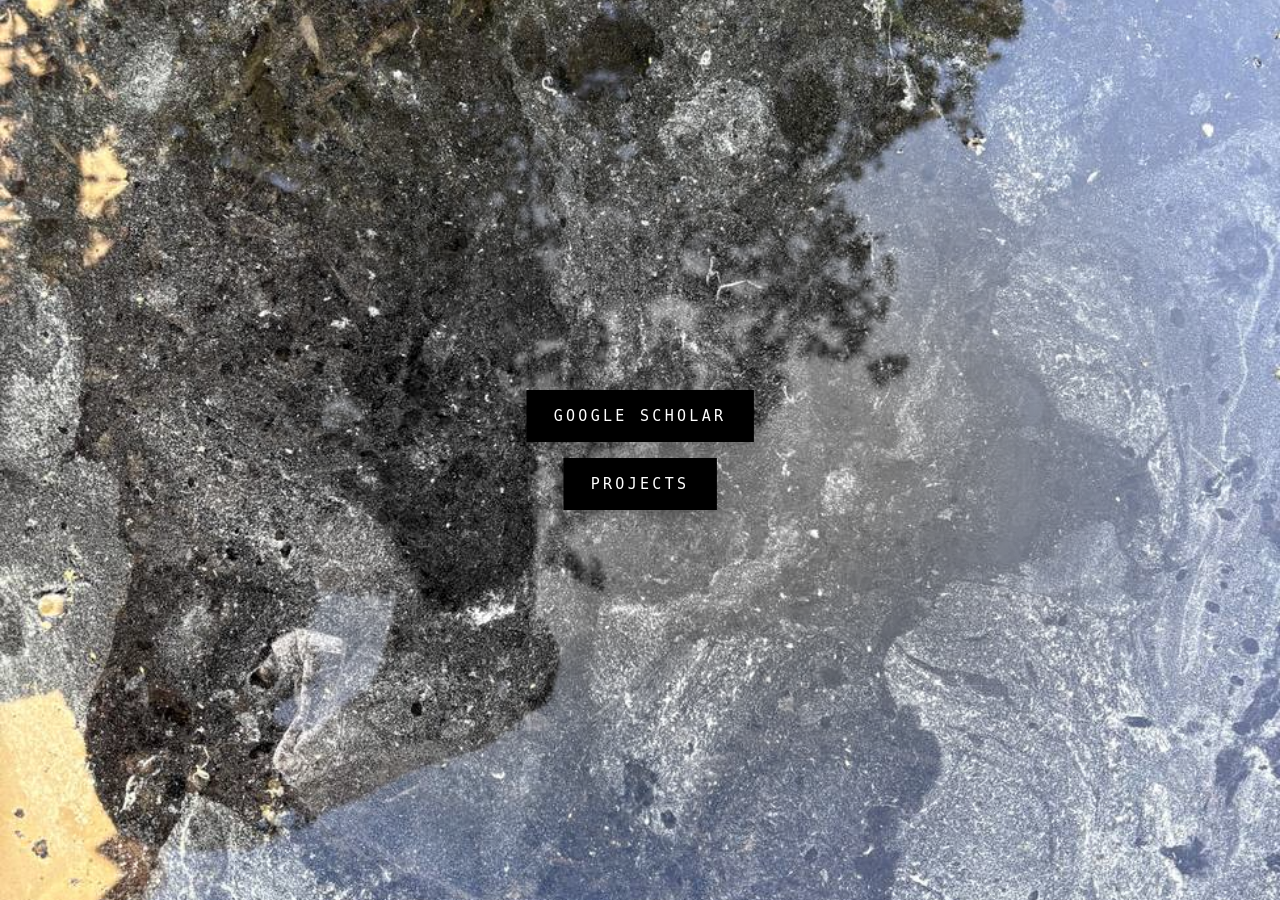
==== index.html @ 2147ba5a "Harden static site: CSP, SRI on CDN script, strip xlsx metadata - Add a Content-Security-Policy meta" ====
<!DOCTYPE html>
<html lang="en">
<head>
<meta charset="UTF-8">
<meta name="viewport" content="width=device-width, initial-scale=1.0, maximum-scale=1.0, user-scalable=no">
<meta http-equiv="Content-Security-Policy" content="default-src 'none'; script-src 'none'; style-src 'self' 'unsafe-inline' https://fonts.googleapis.com; font-src https://fonts.gstatic.com; img-src 'self' data:; base-uri 'self'; form-action 'self'">
<title>MAXIMILIAN LINDHOLZ</title>
<style>
  @import url('https://fonts.googleapis.com/css2?family=Courier+Prime:wght@400;700&display=swap');

  * {
    margin: 0; padding: 0; box-sizing: border-box;
    -webkit-tap-highlight-color: transparent;
  }

  html, body {
    width: 100%; height: 100%; overflow: hidden;
    background: #000;
    font-family: 'Courier Prime', monospace;
    position: fixed; touch-action: manipulation;
  }

  #container { position: absolute; inset: 0; }

  :root { --photo: url('[data-uri]'); }

  /* mono layer: grayscale copy of the photo, masked so it's fully
     opaque (black & white) at the center and fades out toward the
     edges, revealing the full-color layer underneath */
  #photo-mono {
    position: absolute; inset: 0;
    z-index: 2;
    filter: grayscale(1) contrast(1.05);
    -webkit-mask-image: radial-gradient(ellipse at center, #000 0%, #000 28%, transparent 72%);
    mask-image: radial-gradient(ellipse at center, #000 0%, #000 28%, transparent 72%);
  }

  /* base layer: the photograph (embedded, no external file) */
  #photo, #photo-mono {
    background: #000 var(--photo) center center / cover no-repeat;
  }

  #photo {
    position: absolute; inset: 0;
    z-index: 1;
  }

  /* Links — stacked, centered, legible over the photo */
  #links {
    position: absolute; top: 50%; left: 50%;
    transform: translate(-50%, -50%);
    z-index: 4;
    display: flex;
    flex-direction: column;
    align-items: center;
    gap: 16px;
  }

  #links a {
    text-decoration: none;
    font-size: 15px; letter-spacing: 0.22em;
    padding: 16px 26px;
    user-select: none;
    color: #fff;
    border: 1px solid #000;
    background: #000;
    box-shadow: 0 4px 24px rgba(0,0,0,0.35);
    transition: background 0.2s ease, color 0.2s ease;
  }
  #links a:hover { background: #1a1a1a; }
</style>
</head>
<body>

<div id="container">
  <div id="photo"></div>
  <div id="photo-mono"></div>
  <nav id="links">
    <a id="scholar" href="https://scholar.google.de/citations?user=MSQ2y68AAAAJ&hl=de"
       target="_blank" rel="noopener noreferrer">GOOGLE&nbsp;SCHOLAR</a>
    <a id="projects" href="/projects/">PROJECTS</a>
  </nav>
</div>
</body>
</html>
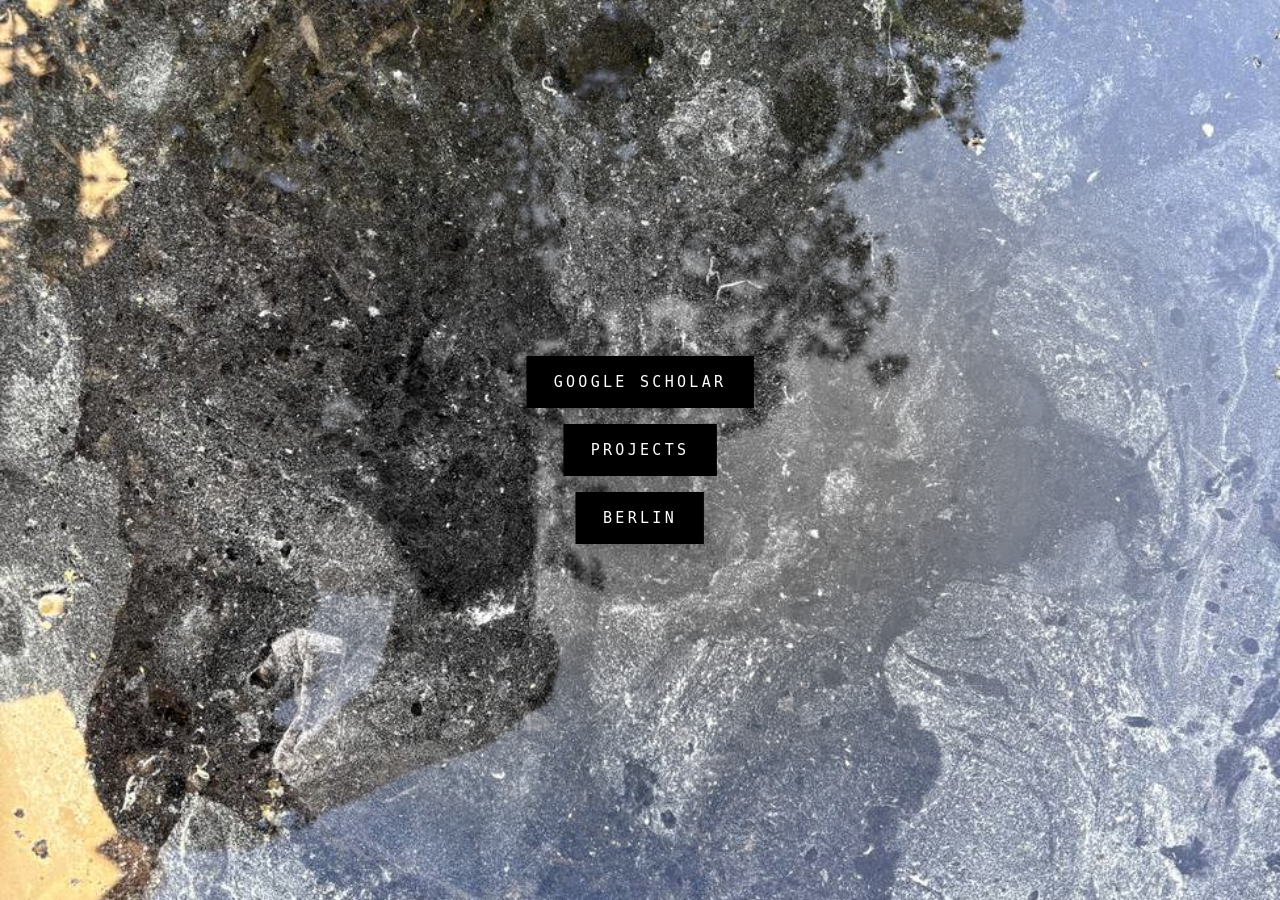
==== commit 1a1b6daa: "Add /berlin/ recommendations page; Berlin list on wedding map; drop /feier/ - berlin/: photo grid (m" ====
--- a/index.html
+++ b/index.html
@@ -79,6 +79,7 @@
     <a id="scholar" href="https://scholar.google.de/citations?user=MSQ2y68AAAAJ&hl=de"
        target="_blank" rel="noopener noreferrer">GOOGLE&nbsp;SCHOLAR</a>
     <a id="projects" href="/projects/">PROJECTS</a>
+    <a id="berlin" href="/berlin/">BERLIN</a>
   </nav>
 </div>
 </body>
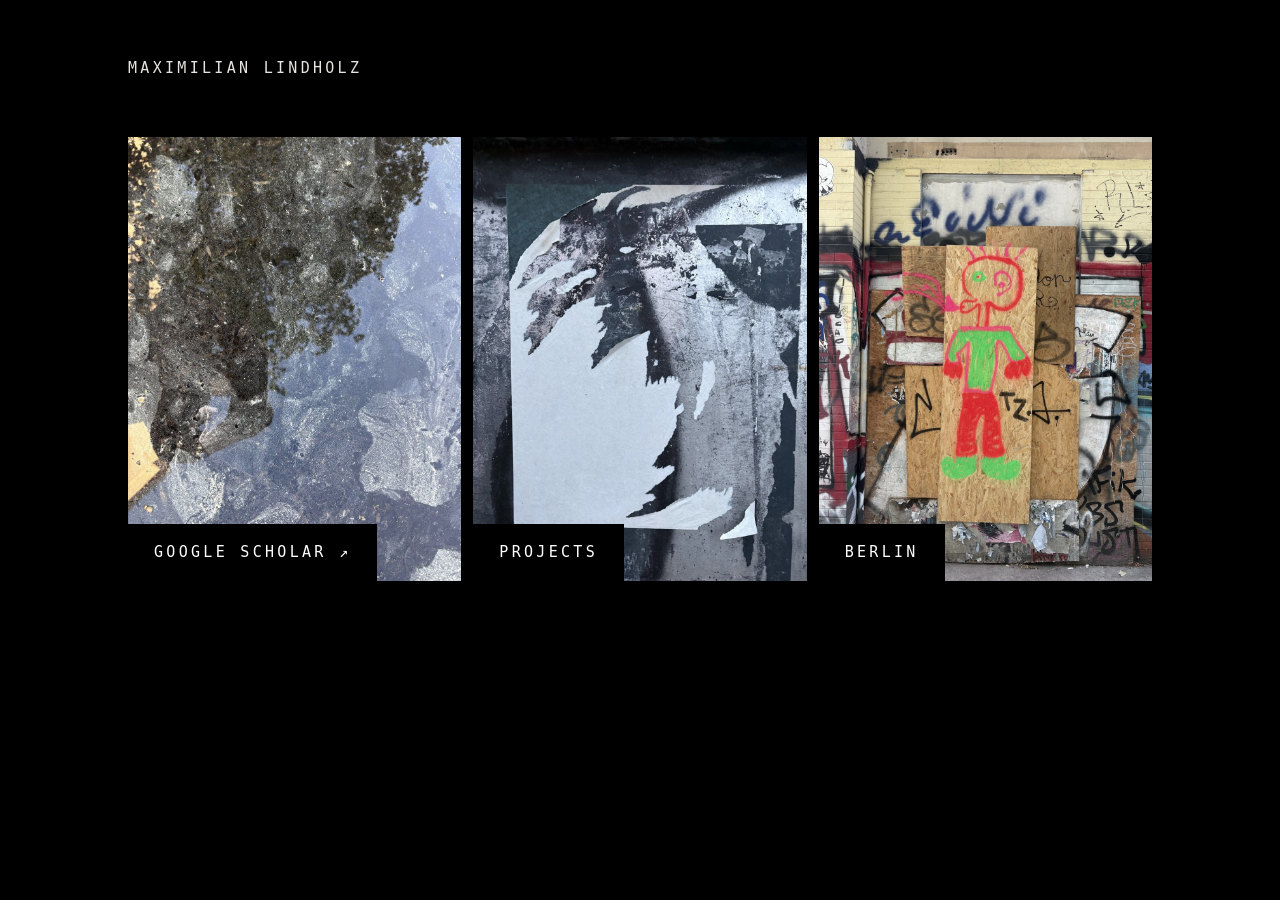
==== commit d4212fb5: "Home: photo tile layout in the style of the Berlin page Co-Authored-By: Claude Opus 5.5 <noreply@ant" ====
--- a/index.html
+++ b/index.html
@@ -2,85 +2,94 @@
 <html lang="en">
 <head>
 <meta charset="UTF-8">
-<meta name="viewport" content="width=device-width, initial-scale=1.0, maximum-scale=1.0, user-scalable=no">
-<meta http-equiv="Content-Security-Policy" content="default-src 'none'; script-src 'none'; style-src 'self' 'unsafe-inline' https://fonts.googleapis.com; font-src https://fonts.gstatic.com; img-src 'self' data:; base-uri 'self'; form-action 'self'">
+<meta name="viewport" content="width=device-width, initial-scale=1.0">
+<meta http-equiv="Content-Security-Policy" content="default-src 'none'; script-src 'none'; style-src 'self' 'unsafe-inline' https://fonts.googleapis.com; font-src https://fonts.gstatic.com; img-src 'self'; base-uri 'self'; form-action 'self'">
 <title>MAXIMILIAN LINDHOLZ</title>
 <style>
   @import url('https://fonts.googleapis.com/css2?family=Courier+Prime:wght@400;700&display=swap');
 
-  * {
-    margin: 0; padding: 0; box-sizing: border-box;
-    -webkit-tap-highlight-color: transparent;
+  * { margin: 0; padding: 0; box-sizing: border-box; -webkit-tap-highlight-color: transparent; }
+
+  body {
+    min-height: 100vh;
+    background: #000;
+    color: #e8e4e0;
+    font-family: 'Courier Prime', monospace;
+    line-height: 1.65;
+    padding: 56px 24px 96px;
   }
 
-  html, body {
-    width: 100%; height: 100%; overflow: hidden;
-    background: #000;
-    font-family: 'Courier Prime', monospace;
-    position: fixed; touch-action: manipulation;
+  main { max-width: 64rem; margin: 0 auto; }
+
+  h1 {
+    font-size: 15px;
+    font-weight: 400;
+    letter-spacing: 0.22em;
+    margin-bottom: 56px;
   }
 
-  #container { position: absolute; inset: 0; }
+  /* one photo tile per link, label in the black box from the old home page */
+  .tiles {
+    list-style: none;
+    display: grid;
+    grid-template-columns: repeat(3, 1fr);
+    gap: 12px;
+  }
+  @media (max-width: 700px) { .tiles { grid-template-columns: 1fr; gap: 8px; } }
 
-  :root { --photo: url('[data-uri]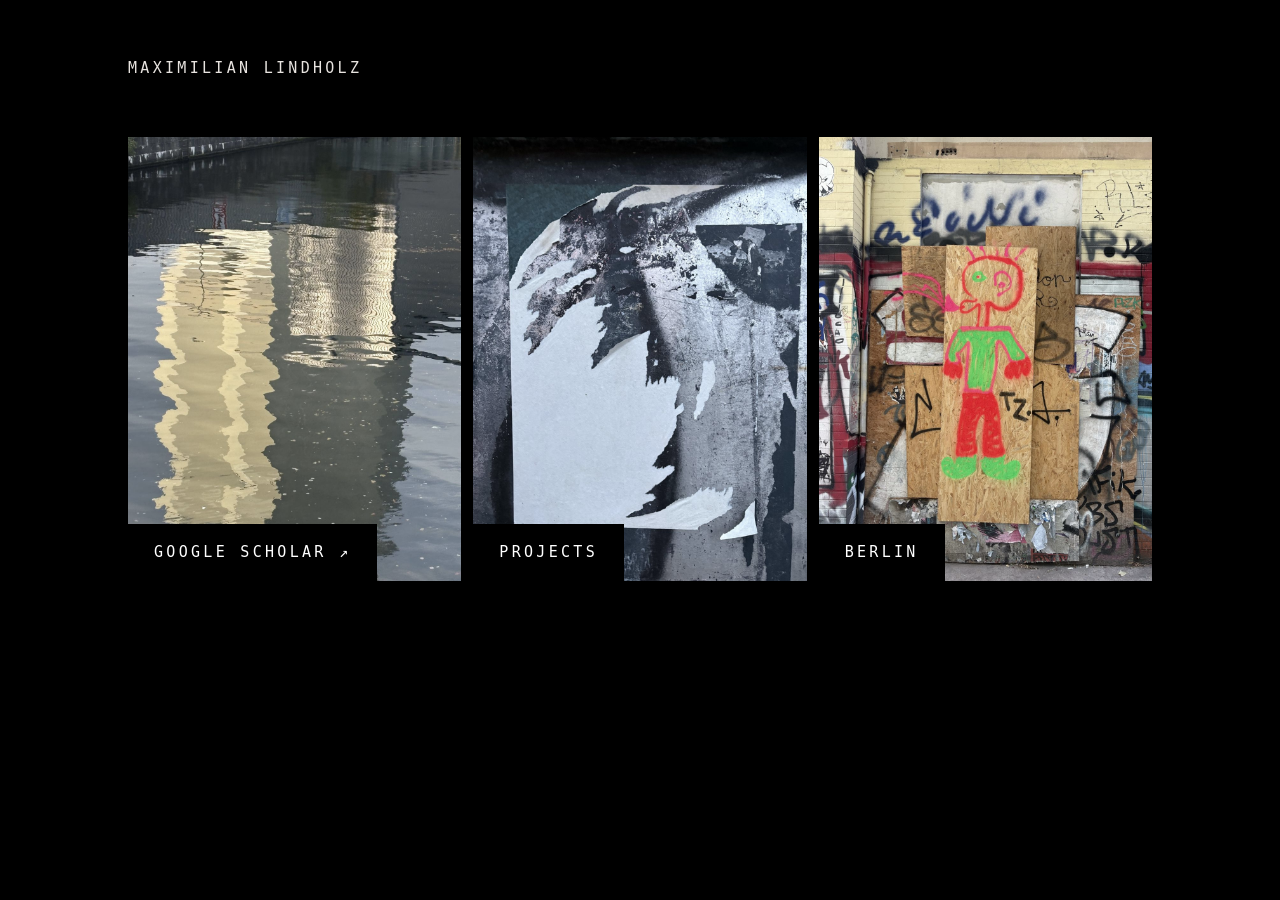
==== commit a3cd15c0: "Projects page as photo tiles; home: canal photo for Scholar, drop old home image Co-Authored-By: Cla" ====
--- a/index.html
+++ b/index.html
@@ -72,7 +72,7 @@
   <ul class="tiles">
     <li>
       <a href="https://scholar.google.de/citations?user=MSQ2y68AAAAJ&hl=de" target="_blank" rel="noopener noreferrer">
-        <img src="img/home.jpg" width="975" height="1300" alt="">
+        <img src="berlin/img/berlin-1.jpg" width="1050" height="1400" alt="">
         <span>GOOGLE&nbsp;SCHOLAR&nbsp;↗</span>
       </a>
     </li>
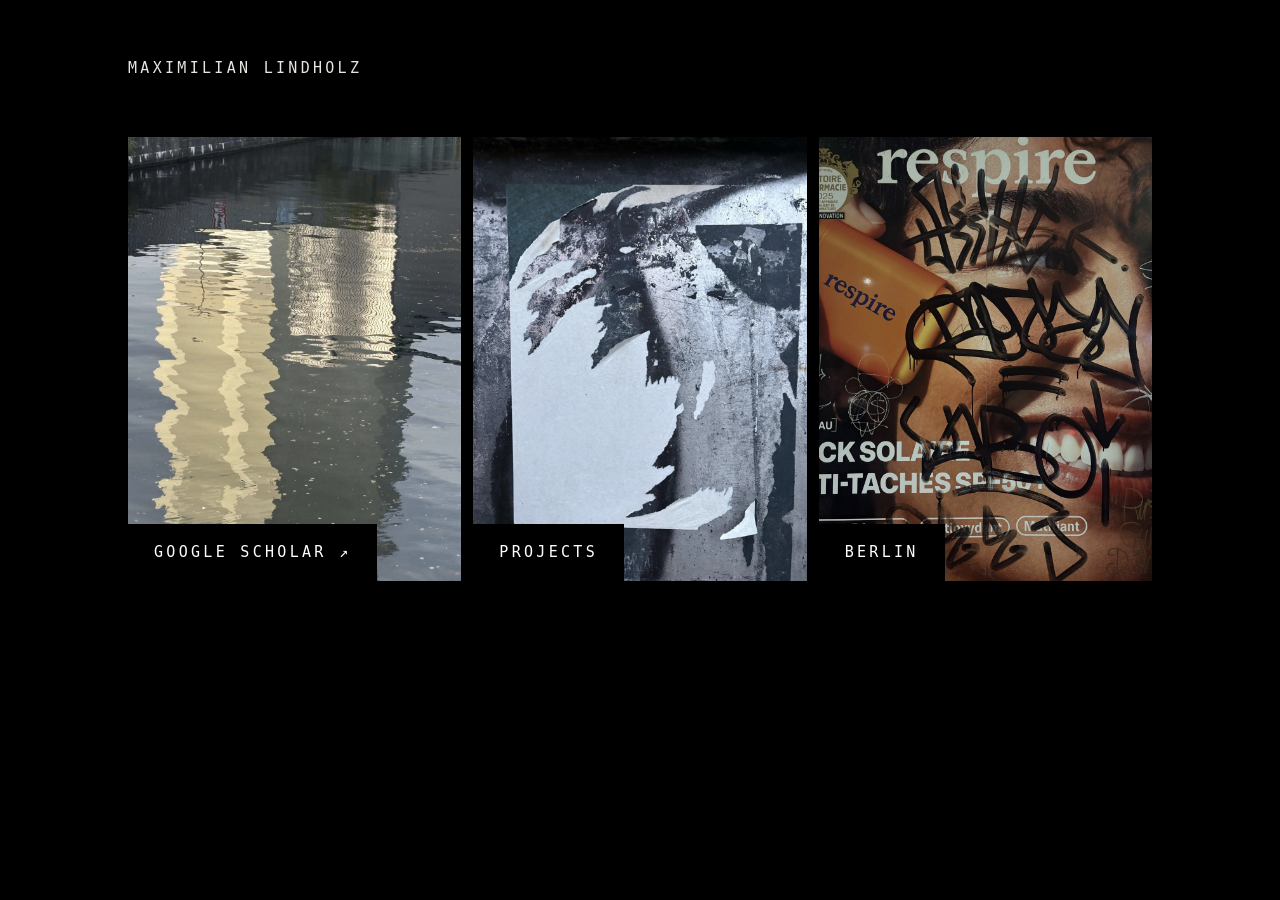
==== commit ceb66d6d: "Projects page back to plain links; home: respire photo for Berlin tile Co-Authored-By: Claude Opus 5" ====
--- a/index.html
+++ b/index.html
@@ -84,7 +84,7 @@
     </li>
     <li>
       <a href="/berlin/">
-        <img src="berlin/img/berlin-4.jpg" width="1050" height="1400" alt="">
+        <img src="berlin/img/berlin-5.jpg" width="1050" height="1400" alt="">
         <span>BERLIN</span>
       </a>
     </li>
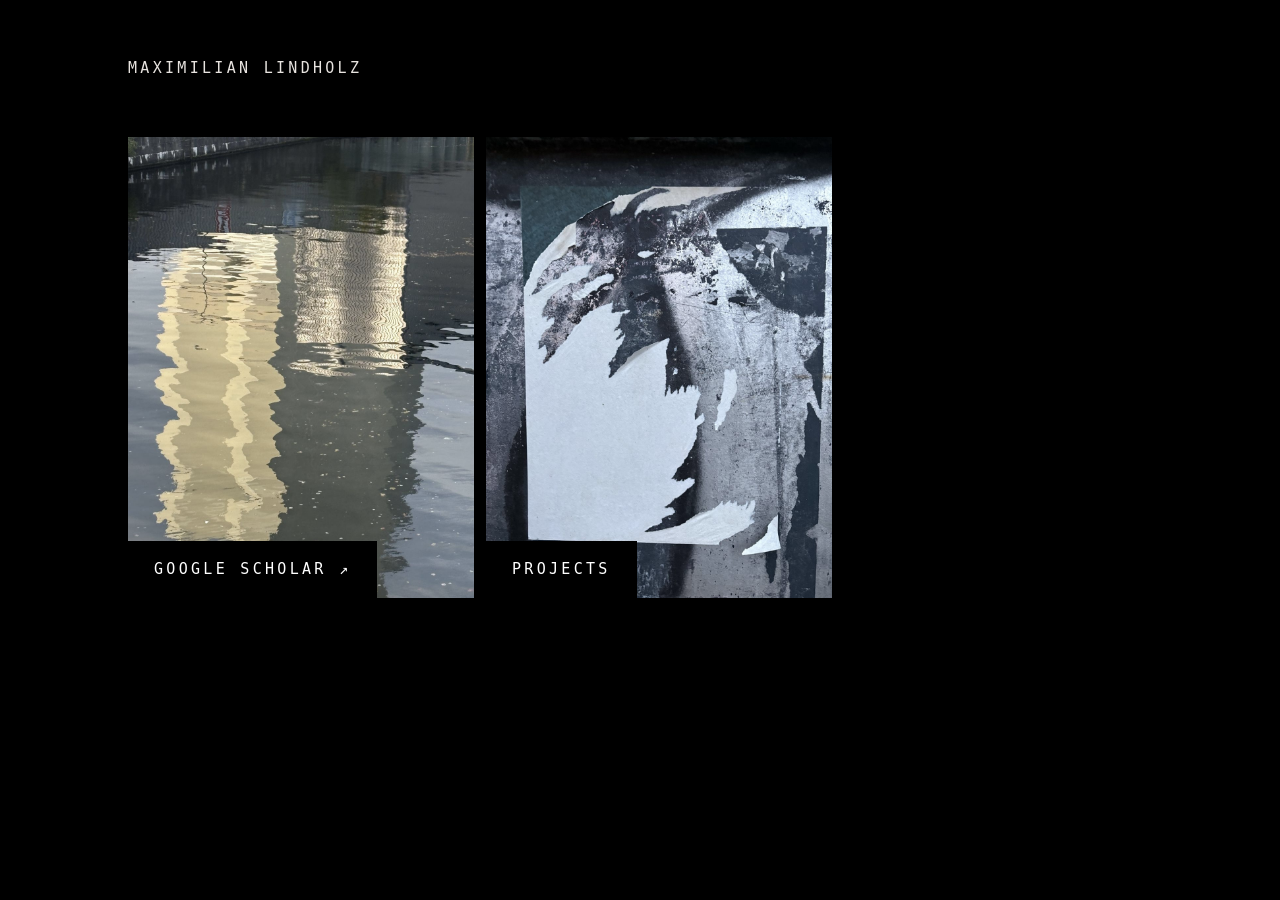
==== commit e23ffbdf: "Keep the Berlin list on the wedding page only - home: drop Berlin tile; remove /berlin/ page and unu" ====
--- a/index.html
+++ b/index.html
@@ -32,7 +32,8 @@
   .tiles {
     list-style: none;
     display: grid;
-    grid-template-columns: repeat(3, 1fr);
+    grid-template-columns: repeat(2, 1fr);
+    max-width: 44rem;
     gap: 12px;
   }
   @media (max-width: 700px) { .tiles { grid-template-columns: 1fr; gap: 8px; } }
@@ -72,20 +73,14 @@
   <ul class="tiles">
     <li>
       <a href="https://scholar.google.de/citations?user=MSQ2y68AAAAJ&hl=de" target="_blank" rel="noopener noreferrer">
-        <img src="berlin/img/berlin-1.jpg" width="1050" height="1400" alt="">
+        <img src="img/berlin-1.jpg" width="1050" height="1400" alt="">
         <span>GOOGLE&nbsp;SCHOLAR&nbsp;↗</span>
       </a>
     </li>
     <li>
       <a href="/projects/">
-        <img src="berlin/img/berlin-6.jpg" width="1050" height="1400" alt="">
+        <img src="img/berlin-6.jpg" width="1050" height="1400" alt="">
         <span>PROJECTS</span>
-      </a>
-    </li>
-    <li>
-      <a href="/berlin/">
-        <img src="berlin/img/berlin-5.jpg" width="1050" height="1400" alt="">
-        <span>BERLIN</span>
       </a>
     </li>
   </ul>
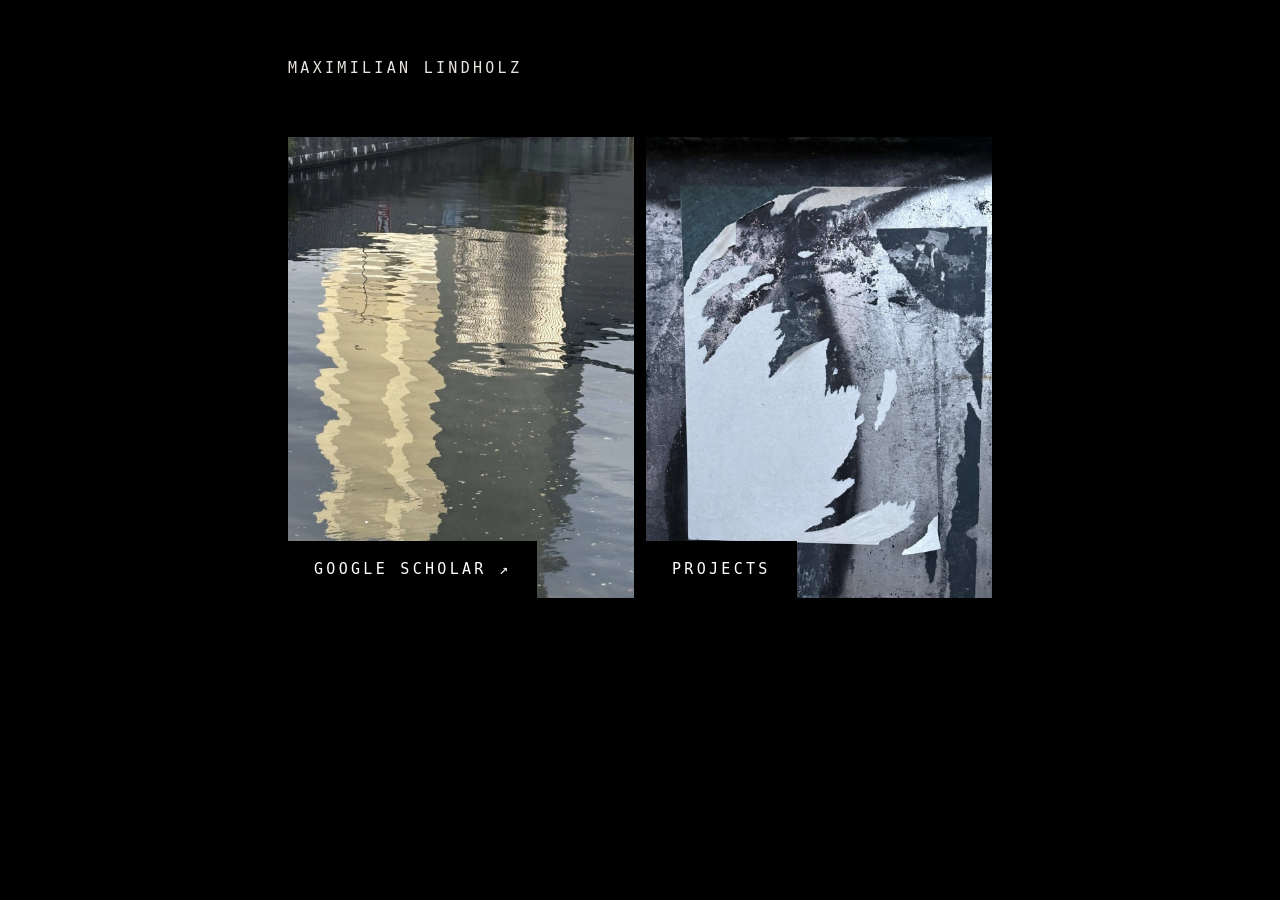
==== commit ad6da14e: "Home: center the two tiles Co-Authored-By: Claude Opus 5.5 <noreply@anthropic.com>" ====
--- a/index.html
+++ b/index.html
@@ -19,7 +19,7 @@
     padding: 56px 24px 96px;
   }
 
-  main { max-width: 64rem; margin: 0 auto; }
+  main { max-width: 44rem; margin: 0 auto; }
 
   h1 {
     font-size: 15px;
@@ -33,7 +33,6 @@
     list-style: none;
     display: grid;
     grid-template-columns: repeat(2, 1fr);
-    max-width: 44rem;
     gap: 12px;
   }
   @media (max-width: 700px) { .tiles { grid-template-columns: 1fr; gap: 8px; } }
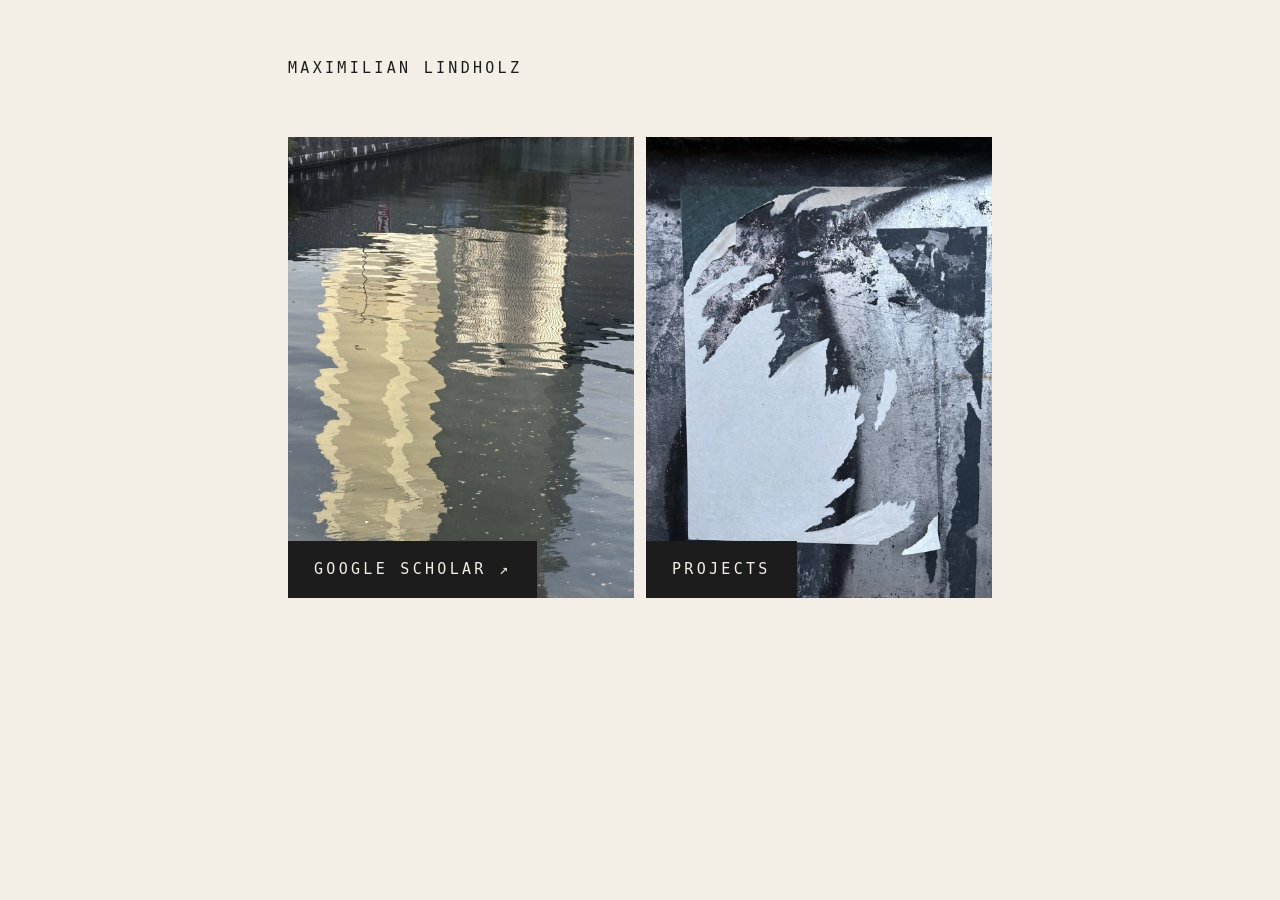
==== commit 21bef9b4: "Light off-white background on all pages; Pelvis-SigLIP description; trim dresscode text Co-Authored-" ====
--- a/index.html
+++ b/index.html
@@ -12,8 +12,8 @@
 
   body {
     min-height: 100vh;
-    background: #000;
-    color: #e8e4e0;
+    background: #F3EEE6;
+    color: #1C1C1C;
     font-family: 'Courier Prime', monospace;
     line-height: 1.65;
     padding: 56px 24px 96px;
@@ -41,7 +41,7 @@
     position: relative;
     display: block;
     overflow: hidden;
-    background: #111;
+    background: #E6E0D4;
     text-decoration: none;
   }
   .tiles img {
@@ -55,13 +55,13 @@
     position: absolute; left: 0; bottom: 0;
     font-size: 15px; letter-spacing: 0.22em;
     padding: 16px 26px;
-    color: #fff;
-    background: #000;
+    color: #F3EEE6;
+    background: #1C1C1C;
     transition: color 0.2s ease;
   }
 
   .tiles a:hover img, .tiles a:focus-visible img { transform: scale(1.03); filter: none; }
-  .tiles a:hover span, .tiles a:focus-visible span { color: #f9c1ce; }
+  .tiles a:hover span, .tiles a:focus-visible span { color: #E63232; }
 </style>
 </head>
 <body>
